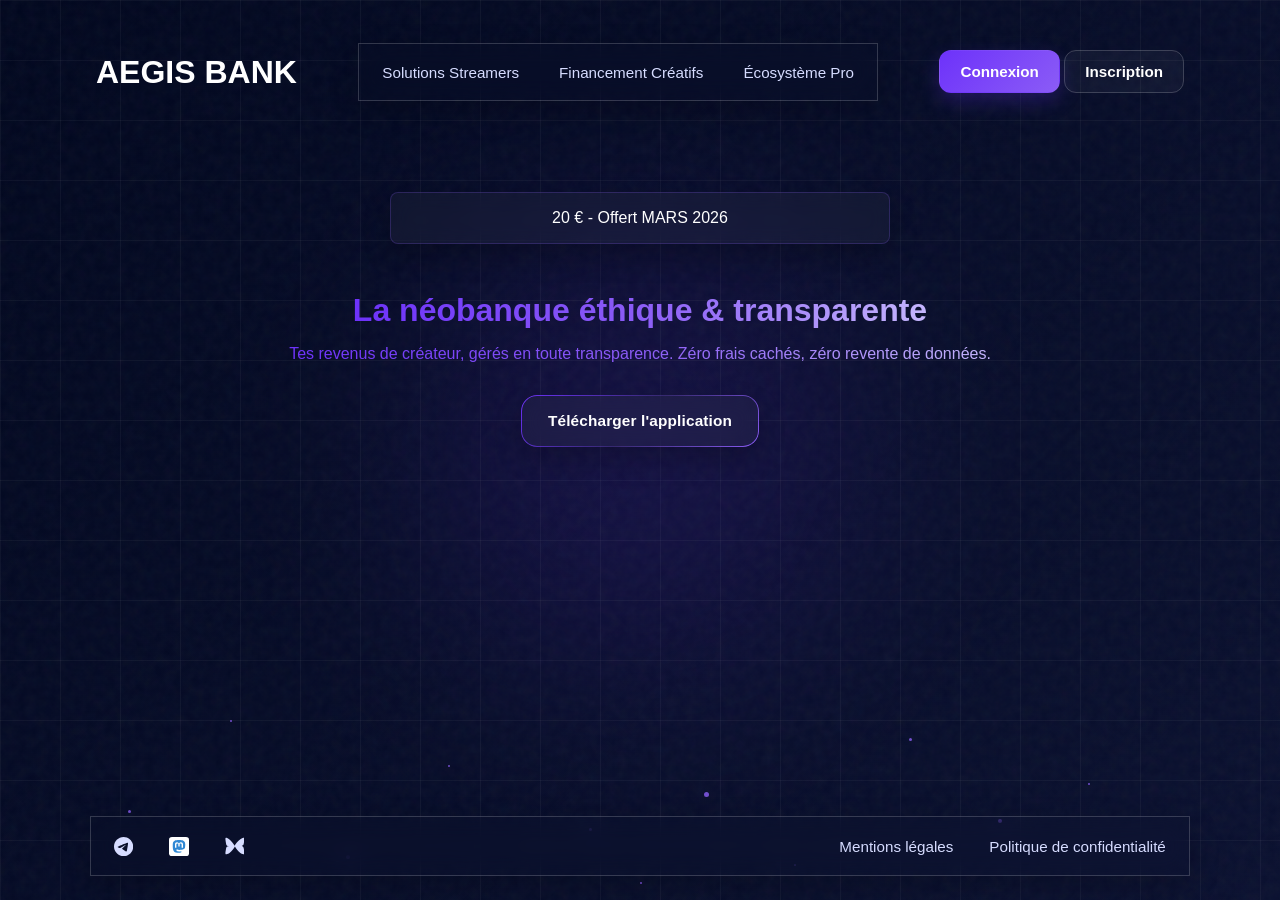
==== index.html @ dc1d6c87 "add: card promo" ====
<!DOCTYPE html>
<html lang="fr">
<head>
    <meta charset="UTF-8"/>
    <meta name="viewport" content="width=device-width, initial-scale=1.0"/>
    <title>Aegis Bank</title>

    <link rel="stylesheet" href="style.css"/>
    <link rel="stylesheet" href="./responsive.css"/>

    <script src="./js/dropdown.js" defer></script>
</head>
<body>

<div class="background-effects" aria-hidden="true">

    <div class="center-glow"></div>
    <div class="grid-overlay"></div>
    <div class="noise-overlay"></div>

    <div class="particles-layer">
        <span class="particle p1"></span>
        <span class="particle p2"></span>
        <span class="particle p3"></span>
        <span class="particle p4"></span>
        <span class="particle p5"></span>
        <span class="particle p6"></span>
        <span class="particle p7"></span>
        <span class="particle p8"></span>
        <span class="particle p9"></span>
        <span class="particle p10"></span>
        <span class="particle p11"></span>
        <span class="particle p12"></span>
    </div>
</div>

<div id="hide-menu" class="hide">
    <a href="">ff</a>
    test
    <a href="">f</a>
    <a href="">f</a>
</div>

<header>
    <div class="header--burgermenu">
        <span class="header--burgermenu-line"></span>
    </div>
    <h1>AEGIS BANK</h1>
    <nav class="nav">
        <a href="">Solutions Streamers</a>
        <a href="">Financement Créatifs</a>
        <a href="">Écosystème Pro</a>
    </nav>
    <div class="header--auth">
        <a class="header--auth-connect_a">Connexion</a>
        <a class="header--auth-signin_a">Inscription</a>
    </div>
</header>

<main>
    <div class="main--card-promo">
        <span>20 € - Offert MARS 2026</span>
    </div>
    <h1 class="main--title" aria-label="Titre de la page">
        La néobanque éthique & transparente
    </h1>
    <h2 class="main--subtitle">
        Tes revenus de créateur, gérés en toute transparence. Zéro frais cachés, zéro
        revente de données.
    </h2>
    <button class="main__cta">
        Télécharger l'application
    </button>
</main>

<!-- Footer -->
<footer class="footer">

    <div class="footer__socials">
        <a href="#" class="footer__social-link" aria-label="Telegram">
            <svg class="footer__social-icon" xmlns="http://www.w3.org/2000/svg"
                 xmlns:xlink="http://www.w3.org/1999/xlink" version="1.1" id="Capa_1"
                 x="0px" y="0px" viewBox="0 0 24 24" style="enable-background:new 0 0 24 24;" xml:space="preserve"
            ><g id="Artboard"><path style="fill-rule:evenodd;clip-rule:evenodd;"
          d="M12,0C5.373,0,0,5.373,0,12s5.373,12,12,12s12-5.373,12-12S18.627,0,12,0z    M17.562,8.161c-0.18,1.897-0.962,6.502-1.359,8.627c-0.168,0.9-0.5,1.201-0.82,1.23c-0.697,0.064-1.226-0.461-1.901-0.903   c-1.056-0.692-1.653-1.123-2.678-1.799c-1.185-0.781-0.417-1.21,0.258-1.911c0.177-0.184,3.247-2.977,3.307-3.23   c0.007-0.032,0.015-0.15-0.056-0.212s-0.174-0.041-0.248-0.024c-0.106,0.024-1.793,1.139-5.062,3.345   c-0.479,0.329-0.913,0.489-1.302,0.481c-0.428-0.009-1.252-0.242-1.865-0.442c-0.751-0.244-1.349-0.374-1.297-0.788   c0.027-0.216,0.324-0.437,0.892-0.663c3.498-1.524,5.831-2.529,6.998-3.015c3.333-1.386,4.025-1.627,4.477-1.635   C17.472,7.214,17.608,7.681,17.562,8.161z"/></g>
</svg>

        </a>
        <a href="#" class="footer__social-link" aria-label="Mastodon">
            <img class="footer__social-icon" src="images/icons/mastodon-svgrepo-com.svg" alt="icon mastondon">
        </a>
        <a href="#" class="footer__social-link" aria-label="BlueSky">
            <svg width="24" class="footer__social-icon" viewBox="0 0 24 24" aria-hidden="true">
                <path d="M12 10.8c-1.087-2.114-4.046-6.053-6.798-7.995C2.566.944 1.099.99.9 1.13.645 1.307.5 1.695.5 2.3c0 1.546.786 5.996 1.043 6.974.457 1.718 2.057 2.282 3.368 2.063 2.15-.36 4.15-.738 4.15-.738s-2.07.29-4.15.738c-1.311.22-2.911 1.063-3.368 2.063C1.286 14.4.5 18.85.5 20.396c0 .605.145.993.4 1.17.199.14 1.666.186 4.702-1.675 2.752-1.942 5.711-5.881 6.798-7.995 1.087 2.114 4.046 6.053 6.798 7.995 3.036 1.861 4.503 1.815 4.702 1.675.255-.177.4-.565.4-1.17 0-1.546-.786-5.996-1.043-6.974-.457-1.718-2.057-2.282-3.368-2.063-2.15.36-4.15.738-4.15.738s2.07-.29 4.15-.738c1.311-.22 2.911-1.063 3.368-2.063.257-.978 1.043-5.428 1.043-6.974 0-.605-.145-.993-.4-1.17-.199-.14-1.666-.186-4.702 1.675C16.046 4.747 13.087 8.686 12 10.8z"/>
            </svg>
        </a>
    </div>
    <div class="footer__legal">
        <a href="#" class="footer__link">Mentions légales</a>
        <a href="#" class="footer__link">Politique de confidentialité</a>
    </div>
</footer>
</body>
</html>
---- style.css ----
/* =========================
   IMPORTS
   - Background effects séparés
   - Icônes externes
   - Responsive séparé
========================= */
@import url('conponents/__bg.css');
@import url('https://cdn-uicons.flaticon.com/uicons-regular-rounded/css/uicons-regular-rounded.css');
@import './responsive.css';


/* =========================
   FONTS
   - Iceland pour le branding / logo
   - Montserrat pour le reste du site
========================= */
@font-face {
    font-family: 'Iceland';
    src: url('https://cdn.redcorpcreation.be/fonts/Iceland/Iceland-Regular.ttf') format('truetype');
    font-weight: 400;
    font-style: normal;
    font-display: swap;
}

@font-face {
    font-family: 'Montserrat';
    src: url('https://cdn.redcorpcreation.be/fonts/Montserrat/Montserrat-VariableFont_wght.ttf') format('truetype');
    font-weight: 100 900;
    font-style: normal;
    font-display: swap;
}

@font-face {
    font-family: 'Montserrat';
    src: url('https://cdn.redcorpcreation.be/fonts/Montserrat/Montserrat-Italic-VariableFont_wght.ttf') format('truetype');
    font-weight: 100 900;
    font-style: italic;
    font-display: swap;
}


/* =========================
   VARIABLES
   - Palette générale du site
   - Couleurs de texte
   - Couleurs de surfaces glassmorphism
========================= */
:root {
    /* Couleur accent secondaire */
    --red: #c1121f;

    /* Palette principale */
    --primary: #6d32fa;
    --secondary: #8b5cf6;
    --accent: #c1121f;

    /* Fond global */
    --bg: linear-gradient(135deg, #02081f, #0b1130);
    --card-bg: rgba(139, 92, 246, 0.14);

    /* Variable responsive éventuelle */
    --container-mobile: 150px;

    /* Effets visuels / particules / sphères */
    --color-primary: #6d32fa;
    --color-secondary: rgba(139, 92, 246, 0.28);
    --color-bg2: #1b2447;
    --particle-color: #8b5cf6;

    /* Couleurs de texte */
    --text-main: #ffffff;
    --text-soft: #d6dcff;
    --text-dark: #111827;

    /* Surfaces glass */
    --surface-light: rgba(255, 255, 255, 0.08);
    --surface-border: rgba(255, 255, 255, 0.18);

    /* Rayon générique */
    --border-radius: 0.5rem;
}


/* =========================
   RESET / BASE
   - Reset léger
   - Base du document
========================= */
* {
    box-sizing: border-box;
}

html,
body {
    margin: 0;
    padding: 0;
    min-height: 100%;
}

body {
    position: relative;
    overflow-x: hidden;

    background: var(--bg);
    font-family: 'Montserrat', sans-serif;

    height: 100vh;

    display: flex;
    flex-direction: column;
    justify-content: center;
    align-items: center;
}

/* Ces blocs passent au-dessus du background décoratif */
header,
main,
#hide-menu {
    position: relative;
    z-index: 10;
}


/* =========================
   MENU MOBILE CACHÉ
   - Overlay plein écran
   - Utilisé pour le burger menu
========================= */
#hide-menu {
    display: none;
    flex-direction: column;
    align-items: center;
    justify-content: center;

    position: absolute;
    top: 0;
    right: 0;

    width: 100%;
    height: 95vh;
    gap: 25px;

    z-index: 999;

    background: rgba(2, 8, 31, 0.55);
    backdrop-filter: blur(10px);
}

/* Liens du menu caché */
#hide-menu a {
    font-size: 20px;
    color: var(--text-main);
    text-decoration: none;
}

/* Classe utilitaire pour masquer un élément */
.hide {
    display: none !important;
}


/* =========================
   HEADER
   - Conteneur principal du haut de page
========================= */
header {
    display: flex;
    align-items: center;
    justify-content: space-between;

    width: 90%;
    height: 5rem;

    margin: 2rem 0;
    padding: 10px 2rem;
    gap: 20px;

    border-radius: 25px;
}

/* Si un logo image est utilisé */
header > img {
    width: 75px;
}

/* Titre / logo texte */
header > h1 {
    font-family: 'Iceland', sans-serif;
    color: var(--text-main);

    margin: 0;
    order: 1;

    width: fit-content;
}


/* =========================
   BURGER MENU
   - Caché en desktop
   - Affiché via responsive
========================= */
.header--burgermenu {
    display: none;
    order: 4;
    margin: 10px;
}

/* Ligne centrale du burger */
.header--burgermenu-line {
    position: relative;
    display: block;

    background: var(--text-main);

    height: 3px;
    width: 30px;

    margin: 0.5rem;
}

/* Lignes haute et basse du burger */
.header--burgermenu-line::before,
.header--burgermenu-line::after {
    background: var(--text-main);
    content: "";
    position: absolute;
    left: 0;
    width: 100%;
    height: 3px;
}

.header--burgermenu-line::before {
    top: -8px;
}

.header--burgermenu-line::after {
    top: 8px;
}


/* =========================
   BOUTONS AUTH
   - Bloc Connexion / Inscription
========================= */
.header--auth {
    order: 3;
}

/* Style commun des deux boutons */
.header--auth-connect_a,
.header--auth-signin_a {
    padding: 0.75rem 1.25rem;
    font-family: 'Montserrat', sans-serif;
    font-size: 0.95rem;
    font-weight: 600;
    border-radius: 0.75rem;
    cursor: pointer;
    transition:
            transform 0.25s ease,
            box-shadow 0.25s ease,
            background 0.25s ease,
            border-color 0.25s ease,
            color 0.25s ease;
}

/* Bouton principal : Connexion */
.header--auth-connect_a {
    background: linear-gradient(135deg, var(--primary), var(--secondary));
    color: var(--text-main);
    border: 1px solid transparent;
    box-shadow: 0 8px 20px rgba(109, 50, 250, 0.25);
}

.header--auth-connect_a:hover {
    transform: translateY(-2px);
    box-shadow: 0 12px 24px rgba(109, 50, 250, 0.35);
}

.header--auth-connect_a:active {
    transform: translateY(0);
}

/* Bouton secondaire : Inscription */
.header--auth-signin_a {
    background: rgba(255, 255, 255, 0.04);
    color: var(--text-main);
    border: 1px solid var(--surface-border);
    backdrop-filter: blur(8px);
}

.header--auth-signin_a:hover {
    transform: translateY(-2px);
    background: rgba(139, 92, 246, 0.12);
    border-color: rgba(139, 92, 246, 0.45);
    box-shadow: 0 10px 22px rgba(0, 0, 0, 0.18);
}

.header--auth-signin_a:active {
    transform: translateY(0);
}

/* Focus clavier accessible
   NOTE : ici on corrige le vieux sélecteur ".connect"
*/
.header--auth-connect_a:focus-visible,
.header--auth-signin_a:focus-visible {
    outline: 2px solid rgba(139, 92, 246, 0.6);
    outline-offset: 3px;
}


/* =========================
   NAVIGATION
   - Barre centrale type glass / pill
========================= */
nav {
    order: 2;

    display: flex;
    align-items: center;
    justify-content: center;
    gap: 0.5rem;
    padding: 0.45rem;

    border: 1px solid var(--surface-border);
    backdrop-filter: blur(12px);
    box-shadow: 0 10px 30px rgba(0, 0, 0, 0.18);
}

/* Liens de navigation */
.nav a {
    position: relative;

    padding: 0.75rem 1rem;

    color: var(--text-soft);
    text-decoration: none;
    font-size: 0.95rem;
    font-weight: 500;
    white-space: nowrap;

    transition:
            color 0.25s ease,
            background 0.25s ease,
            transform 0.25s ease,
            box-shadow 0.25s ease;
}

/* Hover nav */
.nav a:hover {
    color: var(--text-main);
}

/* Petite ligne gradient animée sous le lien */
.nav a::after {
    content: "";
    position: absolute;
    left: 1rem;
    right: 1rem;
    bottom: 0.45rem;
    height: 2px;

    background: linear-gradient(90deg, var(--primary), var(--secondary));
    transform: scaleX(0);
    transform-origin: center;
    transition: transform 0.25s ease;
}

.nav a:hover::after,
.nav a:focus-visible::after {
    transform: scaleX(1);
}

/* Focus clavier nav */
.nav a:focus-visible {
    outline: 2px solid rgba(139, 92, 246, 0.55);
    outline-offset: 3px;
    color: var(--text-main);
}


/* =========================
   MAIN
========================= */
main {
    flex: 1;
    display: flex;
    flex-direction: column;
    justify-content: start;
    align-items: center;
    width: 100%;
}

/* Titre principal avec gradient */
.main--title {
    margin: 0 2rem;

    background: linear-gradient(90deg, var(--primary), var(--secondary), #c4b5fd);
    -webkit-background-clip: text;
    -webkit-text-fill-color: transparent;

    background-clip: text;
    color: transparent;
}

/* Sous-titre avec le même style */
.main--subtitle {
    margin: 1rem 2rem;

    background: linear-gradient(90deg, var(--primary), var(--secondary), #c4b5fd);
    -webkit-background-clip: text;
    -webkit-text-fill-color: transparent;
    background-clip: text;

    color: transparent;
    font-weight: 400;
    font-size: 1rem;
}

.main__cta {
    position: relative;
    display: inline-flex;
    align-items: center;
    justify-content: center;
    gap: 0.65rem;

    margin: 1rem 2rem;
    padding: 1rem 1.6rem;

    border: 1px solid rgba(139, 92, 246, 0.22);
    border-radius: 1rem;

    background: rgba(255, 255, 255, 0.04);
    backdrop-filter: blur(10px);

    color: var(--text-main);
    font-family: 'Montserrat', sans-serif;
    font-size: 0.96rem;
    font-weight: 700;
    letter-spacing: 0.01em;

    cursor: pointer;

    box-shadow: 0 12px 28px rgba(0, 0, 0, 0.2);

    transition:
            transform 0.25s ease,
            background 0.25s ease,
            border-color 0.25s ease;
}

.main__cta::after {
    content: "";
    position: absolute;
    inset: -1px;
    border-radius: inherit;
    padding: 1px;
    background: linear-gradient(135deg, var(--primary), transparent, var(--secondary));
    -webkit-mask: linear-gradient(#fff 0 0) content-box, linear-gradient(#fff 0 0);
    -webkit-mask-composite: xor;
    mask-composite: exclude;
    pointer-events: none;
}

.main__cta:hover {
    background: rgba(255, 255, 255, 0.06);
}

.main__cta:active {
    transform: translateY(0);
}

.main__cta:focus-visible {
    outline: 2px solid rgba(139, 92, 246, 0.5);
    outline-offset: 4px;
}

/* =========================
   CARD PROMO
   - Carte glass au centre
   - Bordure glow décorative
========================= */
.main--card-promo {
    color: var(--text-main);
    width: 80%;
    max-width: 500px;

    margin: 3rem auto;
    padding: 1rem 2rem;

    border-radius: 0.5rem;
    border: 1px solid rgba(139, 92, 246, 0.22);

    background: rgba(255, 255, 255, 0.04);
    backdrop-filter: blur(10px);
    box-shadow: 0 12px 28px rgba(0, 0, 0, 0.2);

    text-align: center;
}


/* =========================
   GLASS EFFECT UTILITAIRE
   - Classe réutilisable
========================= */
.liquid-glass {
    background: var(--surface-light);
    backdrop-filter: blur(10px);
    border: 1px solid var(--surface-border);
    border-radius: 10px;
}


/* =========================
   FOOTER (MATCH NAV STYLE)
   - Le footer reprend la logique visuelle de la nav
   - Même esprit "pill bar"
========================= */
.footer {
    position: relative;
    z-index: 10;

    width: min(90%, 1100px);
    margin: 2rem auto 1.5rem;
    padding: 0.45rem;

    display: flex;
    align-items: center;
    justify-content: space-between;
    gap: 0.5rem;
    flex-wrap: wrap;

    border: 1px solid var(--surface-border);
    backdrop-filter: blur(12px);
    box-shadow: 0 10px 30px rgba(0, 0, 0, 0.18);
}

/* Deux zones du footer :
   - Réseaux sociaux
   - Liens légaux
*/
.footer__socials,
.footer__legal {
    display: flex;
    align-items: center;
    gap: 0.25rem;
}

/* =========================
   ITEMS FOOTER
   - Même logique que les liens de nav
========================= */
.footer__social-link,
.footer__link {
    position: relative;

    padding: 0.75rem 1rem;

    display: flex;
    align-items: center;
    justify-content: center;

    color: var(--text-soft);
    text-decoration: none;
    font-size: 0.95rem;
    font-weight: 500;
    white-space: nowrap;

    background: transparent;
    border: none;

    transition:
            color 0.25s ease,
            background 0.25s ease,
            transform 0.25s ease,
            box-shadow 0.25s ease;
}

/* Hover footer = même comportement que la nav */
.footer__social-link:hover,
.footer__link:hover {
    color: var(--text-main);
    background: rgba(139, 92, 246, 0.14);
    transform: translateY(-1px);
    box-shadow: 0 6px 16px rgba(109, 50, 250, 0.18);
}

/* Ligne gradient en bas au hover */
.footer__social-link::after,
.footer__link::after {
    content: "";
    position: absolute;
    left: 1rem;
    right: 1rem;
    bottom: 0.45rem;
    height: 2px;

    background: linear-gradient(90deg, var(--primary), var(--secondary));
    transform: scaleX(0);
    transform-origin: center;
    transition: transform 0.25s ease;
}

.footer__social-link:hover::after,
.footer__link:hover::after,
.footer__social-link:focus-visible::after,
.footer__link:focus-visible::after {
    transform: scaleX(1);
}

/* Icônes SVG du footer */
.footer__social-icon {
    width: 1.2rem;
    height: 1.2rem;
    display: block;
    fill: currentColor;
}
---- responsive.css ----
/* =========================
   RESPONSIVE ≤ 800px
   - Passage en mode tablette / petit laptop
   - Le header s'étale sur toute la largeur
   - La nav desktop disparaît
   - Le burger apparaît
   - Les boutons auth passent en colonne
========================= */
@media (max-width: 800px) {
    header {
        width: 100%;

        display: flex;
        align-items: center;
        justify-content: space-between;
        gap: 1rem;
    }

    /* Le titre reste au centre logique du header */
    header > h1 {
        order: 2;
        font-size: 55px;
    }

    /* La nav desktop est masquée */
    .nav {
        display: none;
        order: 2;
        align-items: center;
        justify-content: center;
        padding: 0.4rem;
        min-width: auto;
        gap: 0;
    }

    /* Sécurité : on masque aussi les liens internes */
    .nav > a {
        display: none;
    }

    /* Burger affiché à gauche */
    .header--burgermenu {
        order: 1;
        display: flex;
        align-items: center;
        justify-content: center;
        width: 2.75rem;
        height: 2.75rem;
        cursor: pointer;
    }

    /* Bloc auth placé à droite et empilé en colonne */
    .header--auth {
        order: 3;

        display: flex;
        align-items: stretch;
        justify-content: center;
        gap: 0.55rem;

        flex-direction: column;
    }

    /* Boutons légèrement réduits pour tenir dans le header */
    .header--auth-connect_a,
    .header--auth-signin_a {
        min-width: 135px;
        padding: 0.7rem 1rem;
        font-size: 0.9rem;
        text-align: center;
        line-height: 1;
    }

    /* Footer recentré sur plusieurs lignes */
    .footer {
        justify-content: center;
        text-align: center;
    }

    /* Les deux groupes du footer prennent toute la largeur */
    .footer__socials,
    .footer__legal {
        justify-content: center;
        width: 100%;
        padding: 0.5rem;
    }
}


/* =========================
   RESPONSIVE ≤ 600px
   - Mobile standard
   - Réduction du titre, du burger et des boutons
========================= */
@media (max-width: 600px) {
    .main--title {
        font-size: 1.5rem;
    }
    header {
        padding: 5px 15px;
        gap: 0.75rem;
    }

    /* Titre réduit */
    header > h1 {
        order: 2;
        font-size: 35px;
    }

    /* Nav toujours masquée, mais on garde les réglages de structure */
    .nav {
        order: 2;
        padding: 0.35rem;
    }

    .nav > a {
        display: none;
    }

    /* Burger plus compact */
    .header--burgermenu {
        order: 1;
        display: flex;
        align-items: center;
        justify-content: center;
        width: 2.6rem;
        height: 2.6rem;
        flex-shrink: 0;
    }

    /* On conserve bien la couleur des 3 lignes */
    .header--burgermenu-line,
    .header--burgermenu-line::before,
    .header--burgermenu-line::after {
        background: var(--text-main);
    }

    /* Boutons auth plus resserrés */
    .header--auth {
        order: 3;
        gap: 0.45rem;
    }

    .header--auth-connect_a,
    .header--auth-signin_a {
        min-width: 118px;
        padding: 0.6rem 0.85rem;
        font-size: 0.82rem;
        border-radius: 0.65rem;
    }

    /* Footer un peu plus respirant malgré le petit écran */
    .footer {
        padding: 1rem;
        gap: 1rem;
    }

    /* Icônes footer légèrement réduites */
    .footer__social-link {
        width: 2.9rem;
        height: 2.9rem;
    }

    .footer__social-icon {
        width: 1.2rem;
        height: 1.2rem;
    }

    /* Les liens légaux passent en colonne */
    .footer__legal {
        gap: 0.75rem 1rem;
        flex-direction: column;
    }

    .footer__link {
        font-size: 0.9rem;
    }
}


/* =========================
   RESPONSIVE ≤ 400px
   - Très petits mobiles
   - Version ultra compacte
========================= */
@media (max-width: 400px) {
    header {
        padding: 5px 12px;
        gap: 0.5rem;
    }

    /* Titre très compact */
    header > h1 {
        order: 2;
        font-size: 25px;
    }

    /* Nav toujours masquée / compacte */
    .nav {
        order: 2;
        padding: 0.3rem;
    }

    .nav > a {
        display: none;
    }

    /* Burger encore un peu plus petit */
    .header--burgermenu {
        order: 1;
        display: flex;
        align-items: center;
        justify-content: center;
        width: 2.4rem;
        height: 2.4rem;
        flex-shrink: 0;
    }

    /* Bloc auth encore plus serré */
    .header--auth {
        order: 3;
        gap: 0.35rem;
    }

    .header--auth-connect_a,
    .header--auth-signin_a {
        min-width: 102px;
        padding: 0.5rem 0.7rem;
        font-size: 0.76rem;
        border-radius: 0.6rem;
    }

    /* Footer plus compact */
    .footer {
        width: 94%;
        padding: 0.875rem;
    }

    .footer__socials {
        gap: 0.75rem;
    }

    .footer__social-link {
        width: 2.6rem;
        height: 2.6rem;
    }

    .footer__social-icon {
        width: 1.1rem;
        height: 1.1rem;
    }

    .footer__link {
        font-size: 0.85rem;
    }
}
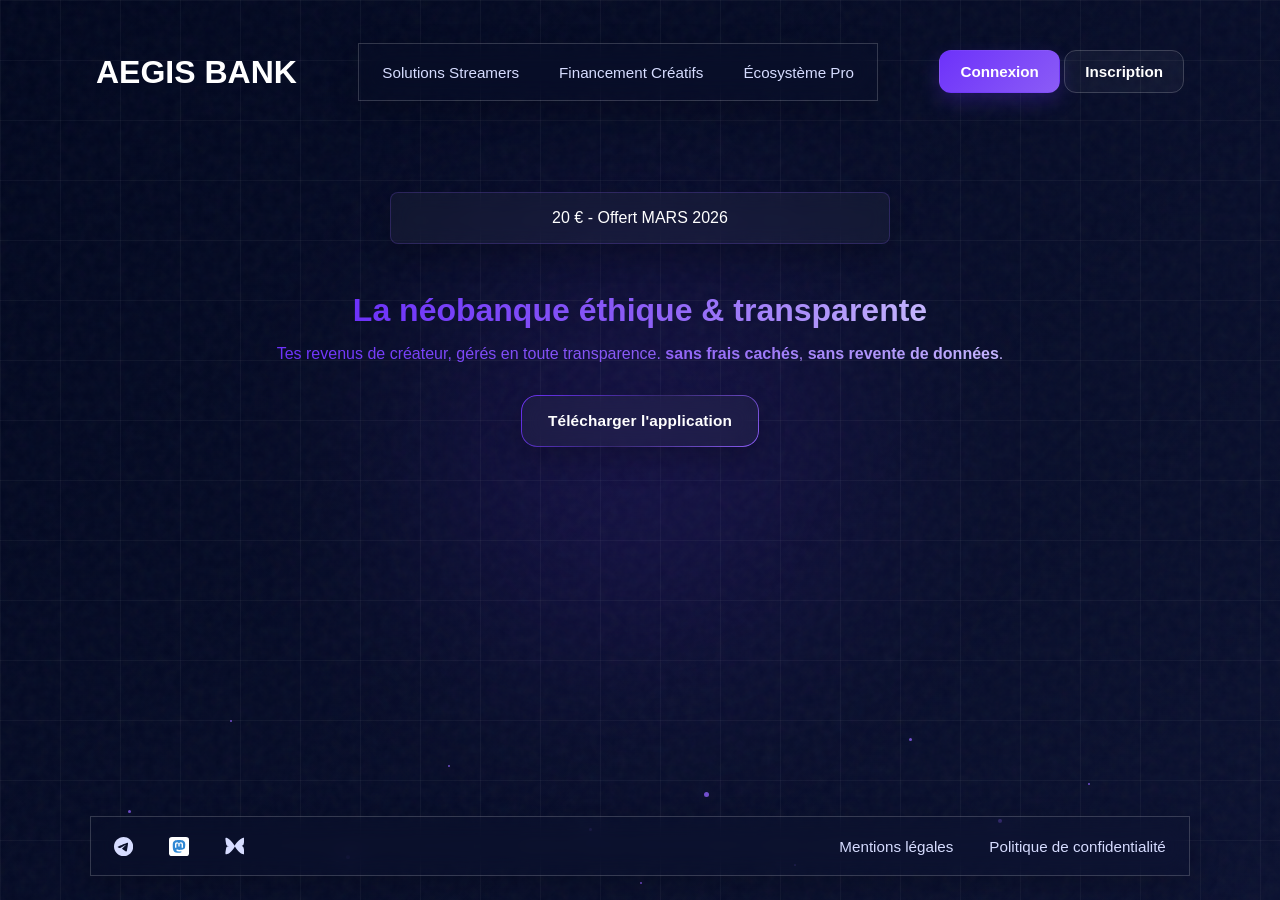
==== commit f3119bb1: "fix: footer size" ====
--- a/index.html
+++ b/index.html
@@ -65,8 +65,8 @@
         La néobanque éthique & transparente
     </h1>
     <h2 class="main--subtitle">
-        Tes revenus de créateur, gérés en toute transparence. Zéro frais cachés, zéro
-        revente de données.
+        Tes revenus de créateur, gérés en toute transparence. <strong>sans frais cachés</strong>,
+        <strong>sans revente de données</strong>.
     </h2>
     <button class="main__cta">
         Télécharger l'application
--- a/style.css
+++ b/style.css
@@ -94,7 +94,7 @@
 body {
     margin: 0;
     padding: 0;
-    min-height: 100%;
+    min-height: 100vh;
 }
 
 body {
@@ -104,7 +104,7 @@
     background: var(--bg);
     font-family: 'Montserrat', sans-serif;
 
-    height: 100vh;
+    height: fit-content;
 
     display: flex;
     flex-direction: column;
--- a/responsive.css
+++ b/responsive.css
@@ -75,6 +75,8 @@
     .footer {
         justify-content: center;
         text-align: center;
+
+        height: fit-content;
     }
 
     /* Les deux groupes du footer prennent toute la largeur */
@@ -82,7 +84,9 @@
     .footer__legal {
         justify-content: center;
         width: 100%;
-        padding: 0.5rem;
+
+        padding: 0.25rem;
+        margin: 0;
     }
 }
 
@@ -149,6 +153,11 @@
         border-radius: 0.65rem;
     }
 
+    .main__card-pormo {
+        margin-top: 0;
+        padding-top: 0;
+    }
+
     /* Footer un peu plus respirant malgré le petit écran */
     .footer {
         padding: 1rem;
@@ -168,7 +177,7 @@
 
     /* Les liens légaux passent en colonne */
     .footer__legal {
-        gap: 0.75rem 1rem;
+        gap: 0.75rem;
         flex-direction: column;
     }
 
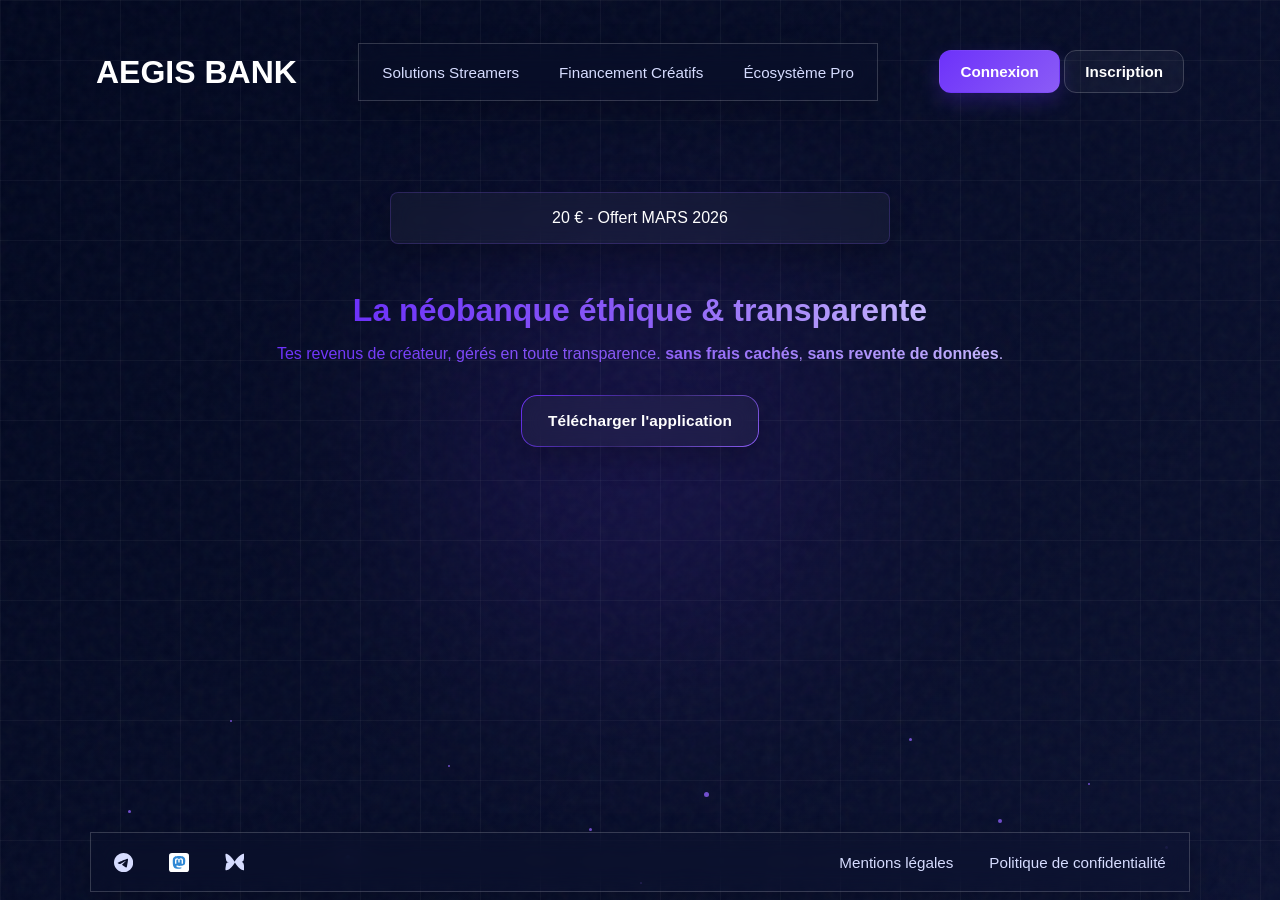
==== commit f166f21c: "fix: footer size again" ====
--- a/index.html
+++ b/index.html
@@ -65,7 +65,7 @@
         La néobanque éthique & transparente
     </h1>
     <h2 class="main--subtitle">
-        Tes revenus de créateur, gérés en toute transparence. <strong>sans frais cachés</strong>,
+        Tes revenus <span class="main--target">de</span>, gérés en toute transparence. <strong>sans frais cachés</strong>,
         <strong>sans revente de données</strong>.
     </h2>
     <button class="main__cta">
--- a/style.css
+++ b/style.css
@@ -476,6 +476,11 @@
     outline-offset: 4px;
 }
 
+.main--target::after {
+    content: 'créateur';
+    padding-left: 0.25rem;
+}
+
 /* =========================
    CARD PROMO
    - Carte glass au centre
@@ -522,7 +527,7 @@
     z-index: 10;
 
     width: min(90%, 1100px);
-    margin: 2rem auto 1.5rem;
+    margin: 2rem auto 0.5rem;
     padding: 0.45rem;
 
     display: flex;
--- a/responsive.css
+++ b/responsive.css
@@ -14,6 +14,7 @@
         align-items: center;
         justify-content: space-between;
         gap: 1rem;
+        margin-bottom: 0;
     }
 
     /* Le titre reste au centre logique du header */
@@ -77,6 +78,9 @@
         text-align: center;
 
         height: fit-content;
+        margin-top: 1rem;
+
+        padding: 0;
     }
 
     /* Les deux groupes du footer prennent toute la largeur */
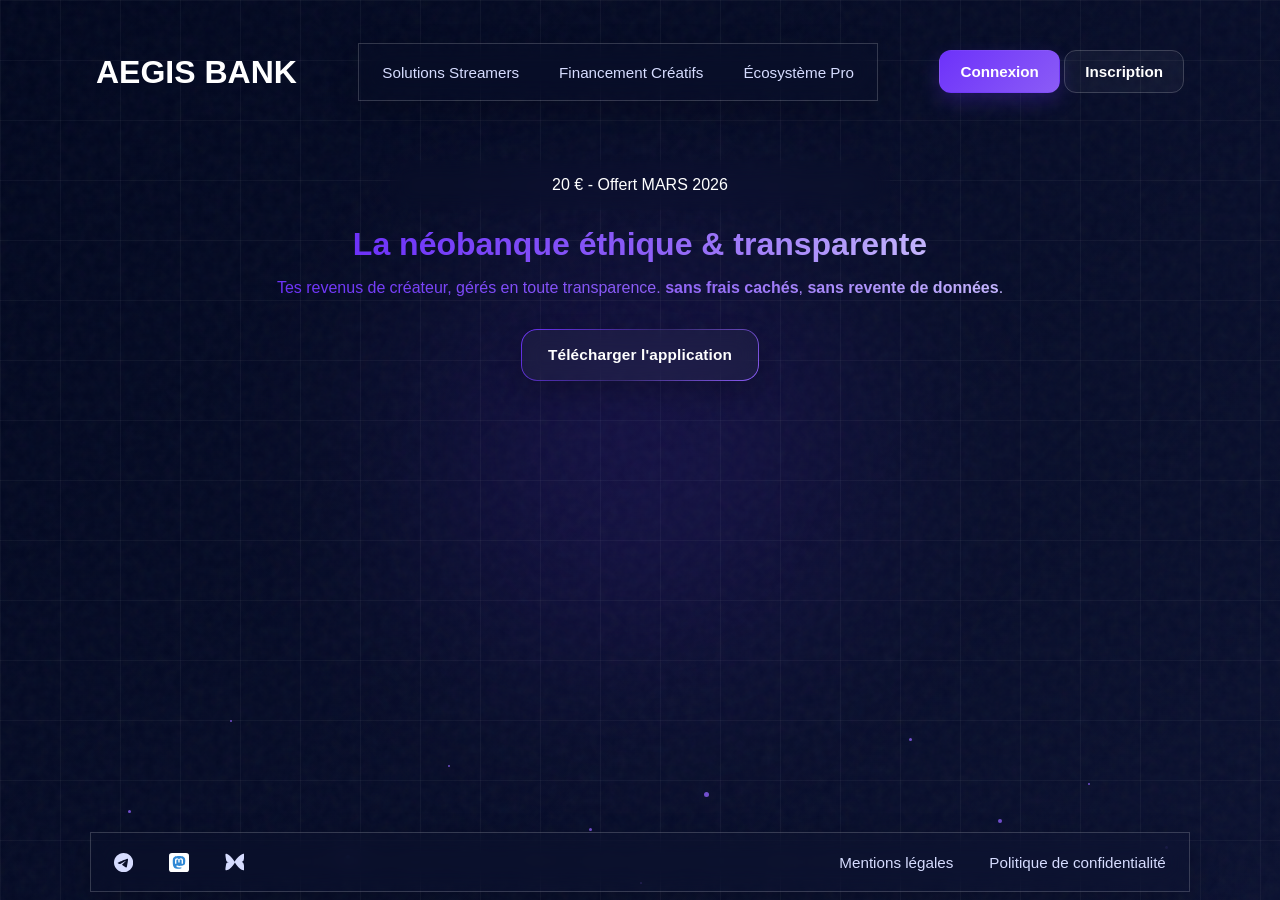
==== commit af6e666f: "fix: size EFNFINNNN" ====
--- a/index.html
+++ b/index.html
@@ -7,8 +7,6 @@
 
     <link rel="stylesheet" href="style.css"/>
     <link rel="stylesheet" href="./responsive.css"/>
-
-    <script src="./js/dropdown.js" defer></script>
 </head>
 <body>
 
@@ -65,7 +63,8 @@
         La néobanque éthique & transparente
     </h1>
     <h2 class="main--subtitle">
-        Tes revenus <span class="main--target">de</span>, gérés en toute transparence. <strong>sans frais cachés</strong>,
+        Tes revenus <span class="main--target">de</span>, gérés en toute transparence. <strong>sans frais
+        cachés</strong>,
         <strong>sans revente de données</strong>.
     </h2>
     <button class="main__cta">
@@ -77,7 +76,7 @@
 <footer class="footer">
 
     <div class="footer__socials">
-        <a href="#" class="footer__social-link" aria-label="Telegram">
+        <a href="#" class="footer__social-link" target="_blank" aria-label="Telegram">
             <svg class="footer__social-icon" xmlns="http://www.w3.org/2000/svg"
                  xmlns:xlink="http://www.w3.org/1999/xlink" version="1.1" id="Capa_1"
                  x="0px" y="0px" viewBox="0 0 24 24" style="enable-background:new 0 0 24 24;" xml:space="preserve"
@@ -86,10 +85,10 @@
 </svg>
 
         </a>
-        <a href="#" class="footer__social-link" aria-label="Mastodon">
+        <a href="#" class="footer__social-link" target="_blank" aria-label="Mastodon">
             <img class="footer__social-icon" src="images/icons/mastodon-svgrepo-com.svg" alt="icon mastondon">
         </a>
-        <a href="#" class="footer__social-link" aria-label="BlueSky">
+        <a href="#" class="footer__social-link" target="_blank" aria-label="BlueSky">
             <svg width="24" class="footer__social-icon" viewBox="0 0 24 24" aria-hidden="true">
                 <path d="M12 10.8c-1.087-2.114-4.046-6.053-6.798-7.995C2.566.944 1.099.99.9 1.13.645 1.307.5 1.695.5 2.3c0 1.546.786 5.996 1.043 6.974.457 1.718 2.057 2.282 3.368 2.063 2.15-.36 4.15-.738 4.15-.738s-2.07.29-4.15.738c-1.311.22-2.911 1.063-3.368 2.063C1.286 14.4.5 18.85.5 20.396c0 .605.145.993.4 1.17.199.14 1.666.186 4.702-1.675 2.752-1.942 5.711-5.881 6.798-7.995 1.087 2.114 4.046 6.053 6.798 7.995 3.036 1.861 4.503 1.815 4.702 1.675.255-.177.4-.565.4-1.17 0-1.546-.786-5.996-1.043-6.974-.457-1.718-2.057-2.282-3.368-2.063-2.15.36-4.15.738-4.15.738s2.07-.29 4.15-.738c1.311-.22 2.911-1.063 3.368-2.063.257-.978 1.043-5.428 1.043-6.974 0-.605-.145-.993-.4-1.17-.199-.14-1.666-.186-4.702 1.675C16.046 4.747 13.087 8.686 12 10.8z"/>
             </svg>
--- a/style.css
+++ b/style.css
@@ -7,6 +7,7 @@
 @import url('conponents/__bg.css');
 @import url('https://cdn-uicons.flaticon.com/uicons-regular-rounded/css/uicons-regular-rounded.css');
 @import './responsive.css';
+@import './style/_var.css';
 
 
 /* =========================
@@ -36,48 +37,6 @@
     font-weight: 100 900;
     font-style: italic;
     font-display: swap;
-}
-
-
-/* =========================
-   VARIABLES
-   - Palette générale du site
-   - Couleurs de texte
-   - Couleurs de surfaces glassmorphism
-========================= */
-:root {
-    /* Couleur accent secondaire */
-    --red: #c1121f;
-
-    /* Palette principale */
-    --primary: #6d32fa;
-    --secondary: #8b5cf6;
-    --accent: #c1121f;
-
-    /* Fond global */
-    --bg: linear-gradient(135deg, #02081f, #0b1130);
-    --card-bg: rgba(139, 92, 246, 0.14);
-
-    /* Variable responsive éventuelle */
-    --container-mobile: 150px;
-
-    /* Effets visuels / particules / sphères */
-    --color-primary: #6d32fa;
-    --color-secondary: rgba(139, 92, 246, 0.28);
-    --color-bg2: #1b2447;
-    --particle-color: #8b5cf6;
-
-    /* Couleurs de texte */
-    --text-main: #ffffff;
-    --text-soft: #d6dcff;
-    --text-dark: #111827;
-
-    /* Surfaces glass */
-    --surface-light: rgba(255, 255, 255, 0.08);
-    --surface-border: rgba(255, 255, 255, 0.18);
-
-    /* Rayon générique */
-    --border-radius: 0.5rem;
 }
 
 
@@ -491,17 +450,21 @@
     width: 80%;
     max-width: 500px;
 
-    margin: 3rem auto;
+    margin: 1rem auto;
     padding: 1rem 2rem;
 
     border-radius: 0.5rem;
-    border: 1px solid rgba(139, 92, 246, 0.22);
-
-    background: rgba(255, 255, 255, 0.04);
+
     backdrop-filter: blur(10px);
-    box-shadow: 0 12px 28px rgba(0, 0, 0, 0.2);
 
     text-align: center;
+
+    transition: 0.2s;
+}
+
+.main--card-promo:hover {
+    box-shadow: 0 10px 30px rgba(139, 92, 246, 0.5);
+
 }
 
 
@@ -586,9 +549,6 @@
 .footer__social-link:hover,
 .footer__link:hover {
     color: var(--text-main);
-    background: rgba(139, 92, 246, 0.14);
-    transform: translateY(-1px);
-    box-shadow: 0 6px 16px rgba(109, 50, 250, 0.18);
 }
 
 /* Ligne gradient en bas au hover */
--- a/responsive.css
+++ b/responsive.css
@@ -156,22 +156,25 @@
         font-size: 0.82rem;
         border-radius: 0.65rem;
     }
+    .main__cta {
+        margin: 0.25rem 0;
+    }
 
     .main__card-pormo {
-        margin-top: 0;
-        padding-top: 0;
+        margin: 1rem auto;
+        padding: 0;
     }
 
     /* Footer un peu plus respirant malgré le petit écran */
     .footer {
-        padding: 1rem;
+        padding: 0.5rem;
         gap: 1rem;
     }
 
     /* Icônes footer légèrement réduites */
     .footer__social-link {
-        width: 2.9rem;
-        height: 2.9rem;
+        width: 2rem;
+        height: 2rem;
     }
 
     .footer__social-icon {
@@ -181,7 +184,6 @@
 
     /* Les liens légaux passent en colonne */
     .footer__legal {
-        gap: 0.75rem;
         flex-direction: column;
     }
 
@@ -243,6 +245,11 @@
         border-radius: 0.6rem;
     }
 
+    .main__card-pormo {
+        margin-bottom: 0;
+        padding: 0;
+    }
+
     /* Footer plus compact */
     .footer {
         width: 94%;
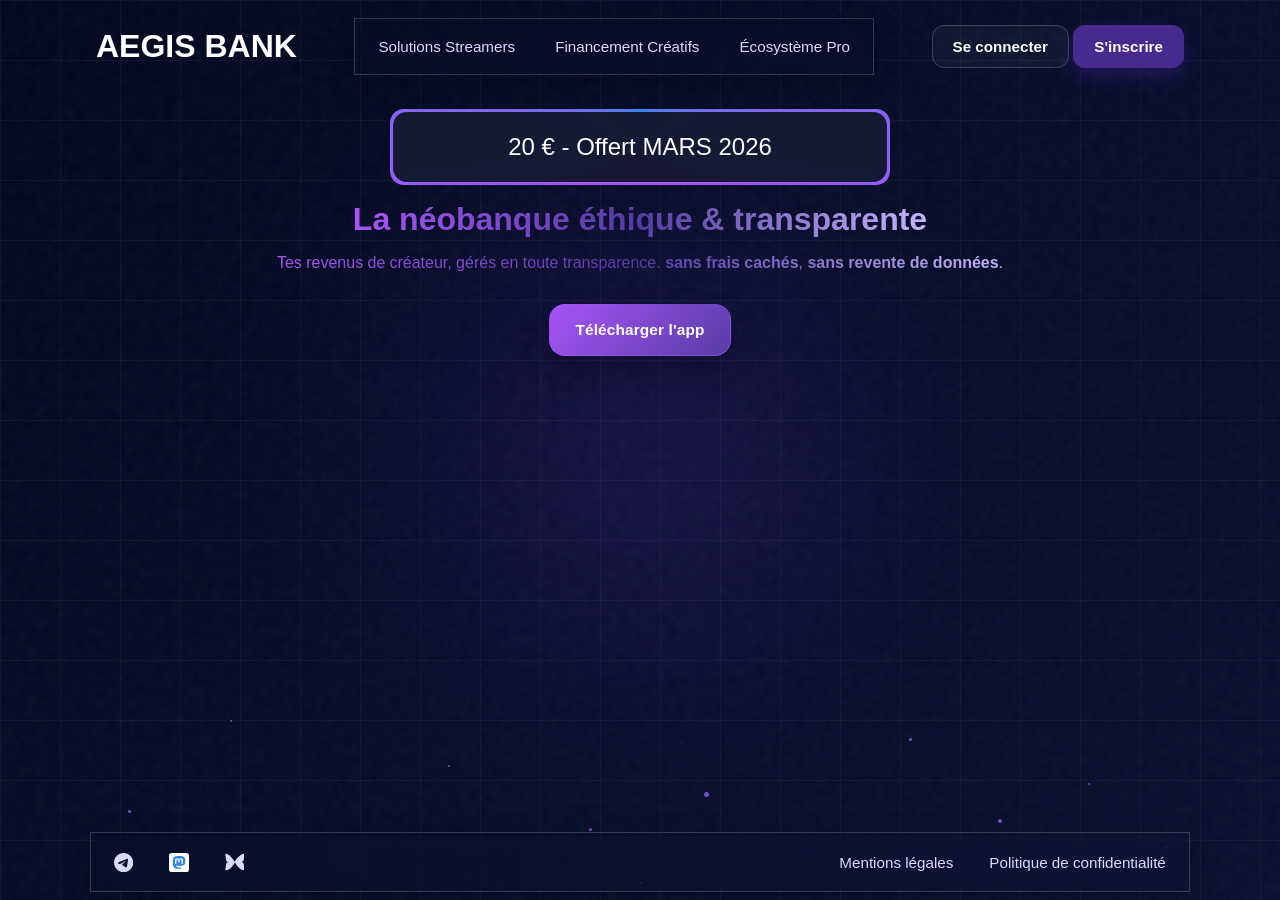
==== commit faa75640: "correction : animation + new comments" ====
--- a/index.html
+++ b/index.html
@@ -1,21 +1,27 @@
 <!DOCTYPE html>
 <html lang="fr">
+
 <head>
     <meta charset="UTF-8"/>
     <meta name="viewport" content="width=device-width, initial-scale=1.0"/>
+
+    <!-- Titre de la page -->
     <title>Aegis Bank</title>
 
     <link rel="stylesheet" href="style.css"/>
     <link rel="stylesheet" href="./responsive.css"/>
 </head>
+
 <body>
 
+<!-- Effets visuels d’arrière-plan -->
 <div class="background-effects" aria-hidden="true">
 
     <div class="center-glow"></div>
     <div class="grid-overlay"></div>
     <div class="noise-overlay"></div>
 
+    <!-- Particules animées -->
     <div class="particles-layer">
         <span class="particle p1"></span>
         <span class="particle p2"></span>
@@ -32,72 +38,108 @@
     </div>
 </div>
 
-<div id="hide-menu" class="hide">
-    <a href="">ff</a>
-    test
-    <a href="">f</a>
-    <a href="">f</a>
-</div>
+<!-- Header du site -->
+<header>
 
-<header>
+    <!-- Menu burger mobile -->
     <div class="header--burgermenu">
         <span class="header--burgermenu-line"></span>
     </div>
+
     <h1>AEGIS BANK</h1>
+
+    <!-- Barre de navigation -->
     <nav class="nav">
         <a href="">Solutions Streamers</a>
         <a href="">Financement Créatifs</a>
         <a href="">Écosystème Pro</a>
     </nav>
+
+    <!-- Boutons de connexion / inscription -->
     <div class="header--auth">
-        <a class="header--auth-connect_a">Connexion</a>
-        <a class="header--auth-signin_a">Inscription</a>
+        <a class="header--auth-signin_a">Se connecter</a>
+        <a class="header--auth-connect_a">S'inscrire</a>
     </div>
+
 </header>
 
+<!-- Contenu principal -->
 <main>
+
+    <!-- Badge promotionnel -->
     <div class="main--card-promo">
         <span>20 € - Offert MARS 2026</span>
     </div>
+
+    <!-- Titre principal -->
     <h1 class="main--title" aria-label="Titre de la page">
         La néobanque éthique & transparente
     </h1>
+
+    <!-- Sous-titre -->
     <h2 class="main--subtitle">
-        Tes revenus <span class="main--target">de</span>, gérés en toute transparence. <strong>sans frais
-        cachés</strong>,
+        Tes revenus <span class="main--target">de</span>, gérés en toute transparence.
+        <strong>sans frais cachés</strong>,
         <strong>sans revente de données</strong>.
     </h2>
+
+    <!-- Bouton d’appel à l’action -->
     <button class="main__cta">
-        Télécharger l'application
+        Télécharger l'app
     </button>
+
 </main>
 
-<!-- Footer -->
+<!-- Footer de page -->
 <footer class="footer">
 
+    <!-- Réseaux sociaux -->
     <div class="footer__socials">
+
+        <!-- Lien Telegram -->
         <a href="#" class="footer__social-link" target="_blank" aria-label="Telegram">
             <svg class="footer__social-icon" xmlns="http://www.w3.org/2000/svg"
                  xmlns:xlink="http://www.w3.org/1999/xlink" version="1.1" id="Capa_1"
-                 x="0px" y="0px" viewBox="0 0 24 24" style="enable-background:new 0 0 24 24;" xml:space="preserve"
-            ><g id="Artboard"><path style="fill-rule:evenodd;clip-rule:evenodd;"
-          d="M12,0C5.373,0,0,5.373,0,12s5.373,12,12,12s12-5.373,12-12S18.627,0,12,0z    M17.562,8.161c-0.18,1.897-0.962,6.502-1.359,8.627c-0.168,0.9-0.5,1.201-0.82,1.23c-0.697,0.064-1.226-0.461-1.901-0.903   c-1.056-0.692-1.653-1.123-2.678-1.799c-1.185-0.781-0.417-1.21,0.258-1.911c0.177-0.184,3.247-2.977,3.307-3.23   c0.007-0.032,0.015-0.15-0.056-0.212s-0.174-0.041-0.248-0.024c-0.106,0.024-1.793,1.139-5.062,3.345   c-0.479,0.329-0.913,0.489-1.302,0.481c-0.428-0.009-1.252-0.242-1.865-0.442c-0.751-0.244-1.349-0.374-1.297-0.788   c0.027-0.216,0.324-0.437,0.892-0.663c3.498-1.524,5.831-2.529,6.998-3.015c3.333-1.386,4.025-1.627,4.477-1.635   C17.472,7.214,17.608,7.681,17.562,8.161z"/></g>
-</svg>
+                 x="0px" y="0px" viewBox="0 0 24 24"
+                 style="enable-background:new 0 0 24 24;" xml:space="preserve">
+                <g id="Artboard">
+                    <path style="fill-rule:evenodd;clip-rule:evenodd;"
+                          d="M12,0C5.373,0,0,5.373,0,12s5.373,12,12,12s12-5.373,12-12S18.627,0,12,0z
+                          M17.562,8.161c-0.18,1.897-0.962,6.502-1.359,8.627c-0.168,0.9-0.5,1.201-0.82,1.23
+                          c-0.697,0.064-1.226-0.461-1.901-0.903c-1.056-0.692-1.653-1.123-2.678-1.799
+                          c-1.185-0.781-0.417-1.21,0.258-1.911c0.177-0.184,3.247-2.977,3.307-3.23
+                          c0.007-0.032,0.015-0.15-0.056-0.212s-0.174-0.041-0.248-0.024
+                          c-0.106,0.024-1.793,1.139-5.062,3.345c-0.479,0.329-0.913,0.489-1.302,0.481
+                          c-0.428-0.009-1.252-0.242-1.865-0.442c-0.751-0.244-1.349-0.374-1.297-0.788
+                          c0.027-0.216,0.324-0.437,0.892-0.663c3.498-1.524,5.831-2.529,6.998-3.015
+                          c3.333-1.386,4.025-1.627,4.477-1.635C17.472,7.214,17.608,7.681,17.562,8.161z"/>
+                </g>
+            </svg>
+        </a>
 
+        <!-- Lien Mastodon -->
+        <a href="#" class="footer__social-link" target="_blank" aria-label="Mastodon">
+            <img class="footer__social-icon"
+                 src="images/icons/mastodon-svgrepo-com.svg"
+                 alt="icon mastondon">
         </a>
-        <a href="#" class="footer__social-link" target="_blank" aria-label="Mastodon">
-            <img class="footer__social-icon" src="images/icons/mastodon-svgrepo-com.svg" alt="icon mastondon">
-        </a>
+
+        <!-- Lien BlueSky -->
         <a href="#" class="footer__social-link" target="_blank" aria-label="BlueSky">
-            <svg width="24" class="footer__social-icon" viewBox="0 0 24 24" aria-hidden="true">
+            <svg class="footer__social-icon" viewBox="0 0 24 24" aria-hidden="true">
                 <path d="M12 10.8c-1.087-2.114-4.046-6.053-6.798-7.995C2.566.944 1.099.99.9 1.13.645 1.307.5 1.695.5 2.3c0 1.546.786 5.996 1.043 6.974.457 1.718 2.057 2.282 3.368 2.063 2.15-.36 4.15-.738 4.15-.738s-2.07.29-4.15.738c-1.311.22-2.911 1.063-3.368 2.063C1.286 14.4.5 18.85.5 20.396c0 .605.145.993.4 1.17.199.14 1.666.186 4.702-1.675 2.752-1.942 5.711-5.881 6.798-7.995 1.087 2.114 4.046 6.053 6.798 7.995 3.036 1.861 4.503 1.815 4.702 1.675.255-.177.4-.565.4-1.17 0-1.546-.786-5.996-1.043-6.974-.457-1.718-2.057-2.282-3.368-2.063-2.15.36-4.15.738-4.15.738s2.07-.29 4.15-.738c1.311-.22 2.911-1.063 3.368-2.063.257-.978 1.043-5.428 1.043-6.974 0-.605-.145-.993-.4-1.17-.199-.14-1.666-.186-4.702 1.675C16.046 4.747 13.087 8.686 12 10.8z"/>
             </svg>
         </a>
+
     </div>
+
+    <!-- Liens légaux -->
     <div class="footer__legal">
         <a href="#" class="footer__link">Mentions légales</a>
         <a href="#" class="footer__link">Politique de confidentialité</a>
     </div>
+
 </footer>
+
 </body>
-</html>
+</html>
--- a/style.css
+++ b/style.css
@@ -53,7 +53,7 @@
 body {
     margin: 0;
     padding: 0;
-    min-height: 100vh;
+    height: 100%;
 }
 
 body {
@@ -62,8 +62,6 @@
 
     background: var(--bg);
     font-family: 'Montserrat', sans-serif;
-
-    height: fit-content;
 
     display: flex;
     flex-direction: column;
@@ -79,39 +77,6 @@
     z-index: 10;
 }
 
-
-/* =========================
-   MENU MOBILE CACHÉ
-   - Overlay plein écran
-   - Utilisé pour le burger menu
-========================= */
-#hide-menu {
-    display: none;
-    flex-direction: column;
-    align-items: center;
-    justify-content: center;
-
-    position: absolute;
-    top: 0;
-    right: 0;
-
-    width: 100%;
-    height: 95vh;
-    gap: 25px;
-
-    z-index: 999;
-
-    background: rgba(2, 8, 31, 0.55);
-    backdrop-filter: blur(10px);
-}
-
-/* Liens du menu caché */
-#hide-menu a {
-    font-size: 20px;
-    color: var(--text-main);
-    text-decoration: none;
-}
-
 /* Classe utilitaire pour masquer un élément */
 .hide {
     display: none !important;
@@ -128,9 +93,8 @@
     justify-content: space-between;
 
     width: 90%;
-    height: 5rem;
-
-    margin: 2rem 0;
+
+    margin: 0.5rem 0;
     padding: 10px 2rem;
     gap: 20px;
 
@@ -225,15 +189,14 @@
 
 /* Bouton principal : Connexion */
 .header--auth-connect_a {
-    background: linear-gradient(135deg, var(--primary), var(--secondary));
+    background: rgb(72, 42, 143);
     color: var(--text-main);
     border: 1px solid transparent;
     box-shadow: 0 8px 20px rgba(109, 50, 250, 0.25);
 }
 
 .header--auth-connect_a:hover {
-    transform: translateY(-2px);
-    box-shadow: 0 12px 24px rgba(109, 50, 250, 0.35);
+    background: rgb(109, 50, 250);
 }
 
 .header--auth-connect_a:active {
@@ -390,7 +353,7 @@
     border: 1px solid rgba(139, 92, 246, 0.22);
     border-radius: 1rem;
 
-    background: rgba(255, 255, 255, 0.04);
+    background: linear-gradient(135deg, var(--primary), var(--secondary));
     backdrop-filter: blur(10px);
 
     color: var(--text-main);
@@ -446,27 +409,67 @@
    - Bordure glow décorative
 ========================= */
 .main--card-promo {
-    color: var(--text-main);
     width: 80%;
     max-width: 500px;
-
     margin: 1rem auto;
-    padding: 1rem 2rem;
-
-    border-radius: 0.5rem;
+    padding: 1.5rem 2rem;
+
+    position: relative;
+    overflow: hidden;
+
+    border-radius: 14px;
+    font-family: 'Iceland', sans-serif;
+    font-size: 1.5rem;
+    text-align: center;
+    color: #fff;
 
     backdrop-filter: blur(10px);
 
-    text-align: center;
-
-    transition: 0.2s;
-}
-
-.main--card-promo:hover {
-    box-shadow: 0 10px 30px rgba(139, 92, 246, 0.5);
-
-}
-
+    z-index: 1;
+}
+
+.main--card-promo::before {
+    content: "";
+    position: absolute;
+    width: 200%;
+    height: 200%;
+    top: -50%;
+    left: -50%;
+
+    background: conic-gradient(
+            from 0deg,
+            #3b82f6,
+            #a855f7,
+            var(--primary),
+            #3b82f6
+    );
+
+    animation: rotate 4s linear infinite;
+    z-index: 0;
+}
+
+.main--card-promo::after {
+    content: "";
+    position: absolute;
+    inset: 3px;
+    border-radius: inherit;
+    background: rgba(15, 23, 42, 0.95);
+    z-index: 1;
+}
+
+.main--card-promo > * {
+    position: relative;
+    z-index: 2;
+}
+
+@keyframes rotate {
+    0% {
+        transform: rotate(0deg);
+    }
+    100% {
+        transform: rotate(360deg);
+    }
+}
 
 /* =========================
    GLASS EFFECT UTILITAIRE
--- a/responsive.css
+++ b/responsive.css
@@ -168,23 +168,24 @@
     /* Footer un peu plus respirant malgré le petit écran */
     .footer {
         padding: 0.5rem;
-        gap: 1rem;
+        gap: 0.5rem;
     }
 
     /* Icônes footer légèrement réduites */
     .footer__social-link {
         width: 2rem;
-        height: 2rem;
+        height: 1rem;
     }
 
     .footer__social-icon {
         width: 1.2rem;
-        height: 1.2rem;
+        height: 1rem;
     }
 
     /* Les liens légaux passent en colonne */
     .footer__legal {
         flex-direction: column;
+        flex-wrap: wrap;
     }
 
     .footer__link {
@@ -266,8 +267,8 @@
     }
 
     .footer__social-icon {
-        width: 1.1rem;
-        height: 1.1rem;
+        width: 2rem;
+        height: 2rem;
     }
 
     .footer__link {
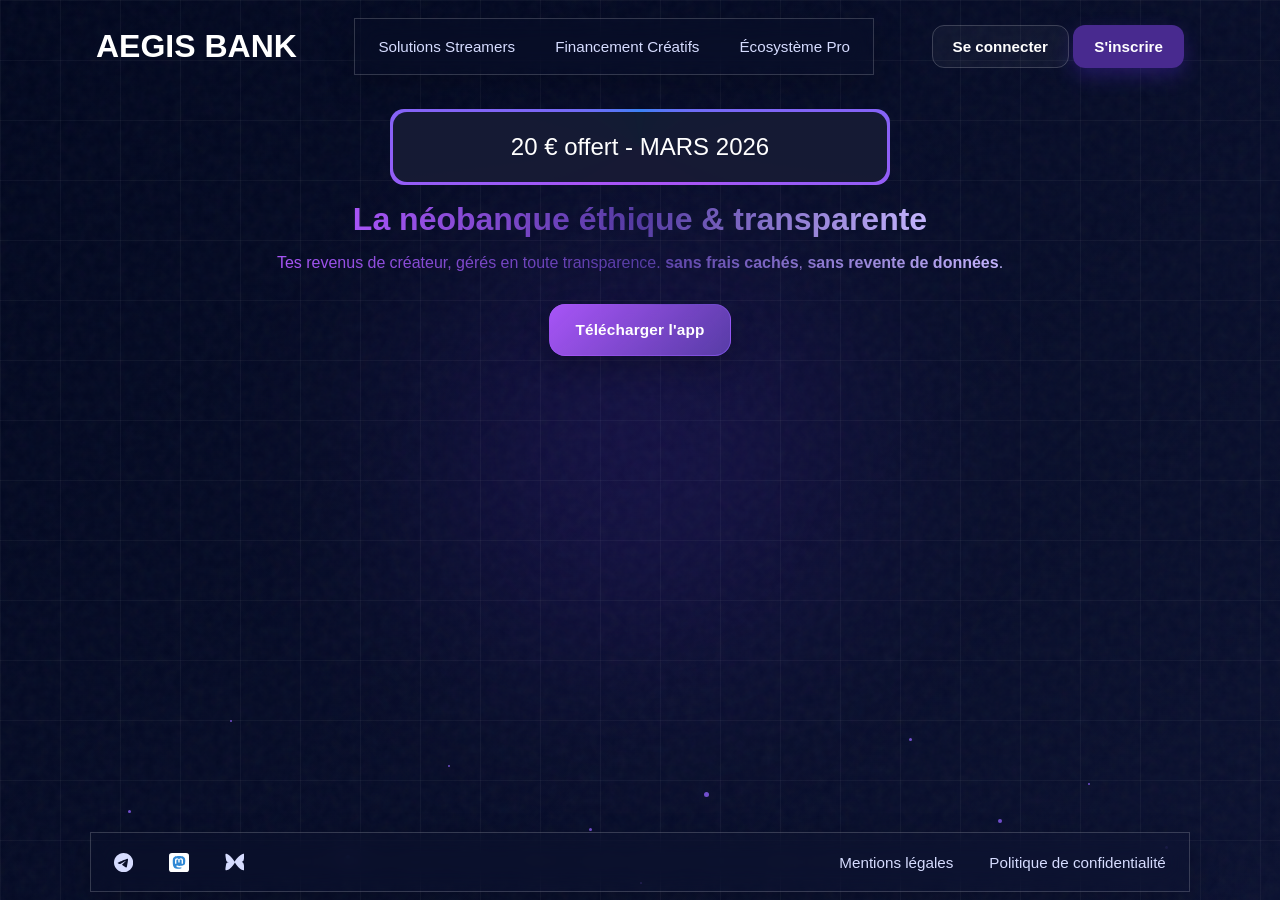
==== commit deee940e: "fix: text de la commande client" ====
--- a/index.html
+++ b/index.html
@@ -14,7 +14,7 @@
 
 <body>
 
-<!-- Effets visuels d’arrière-plan -->
+<!-- =======  Effets visuels d’arrière-plan =======  -->
 <div class="background-effects" aria-hidden="true">
 
     <div class="center-glow"></div>
@@ -38,7 +38,7 @@
     </div>
 </div>
 
-<!-- Header du site -->
+<!-- =======  Header du site ======= -->
 <header>
 
     <!-- Menu burger mobile -->
@@ -63,12 +63,12 @@
 
 </header>
 
-<!-- Contenu principal -->
+<!-- ======= Contenu principal =======  -->
 <main>
 
     <!-- Badge promotionnel -->
     <div class="main--card-promo">
-        <span>20 € - Offert MARS 2026</span>
+        <span>20 € offert - MARS 2026</span>
     </div>
 
     <!-- Titre principal -->
@@ -90,7 +90,7 @@
 
 </main>
 
-<!-- Footer de page -->
+<!-- =======  Footer de page ======= -->
 <footer class="footer">
 
     <!-- Réseaux sociaux -->
